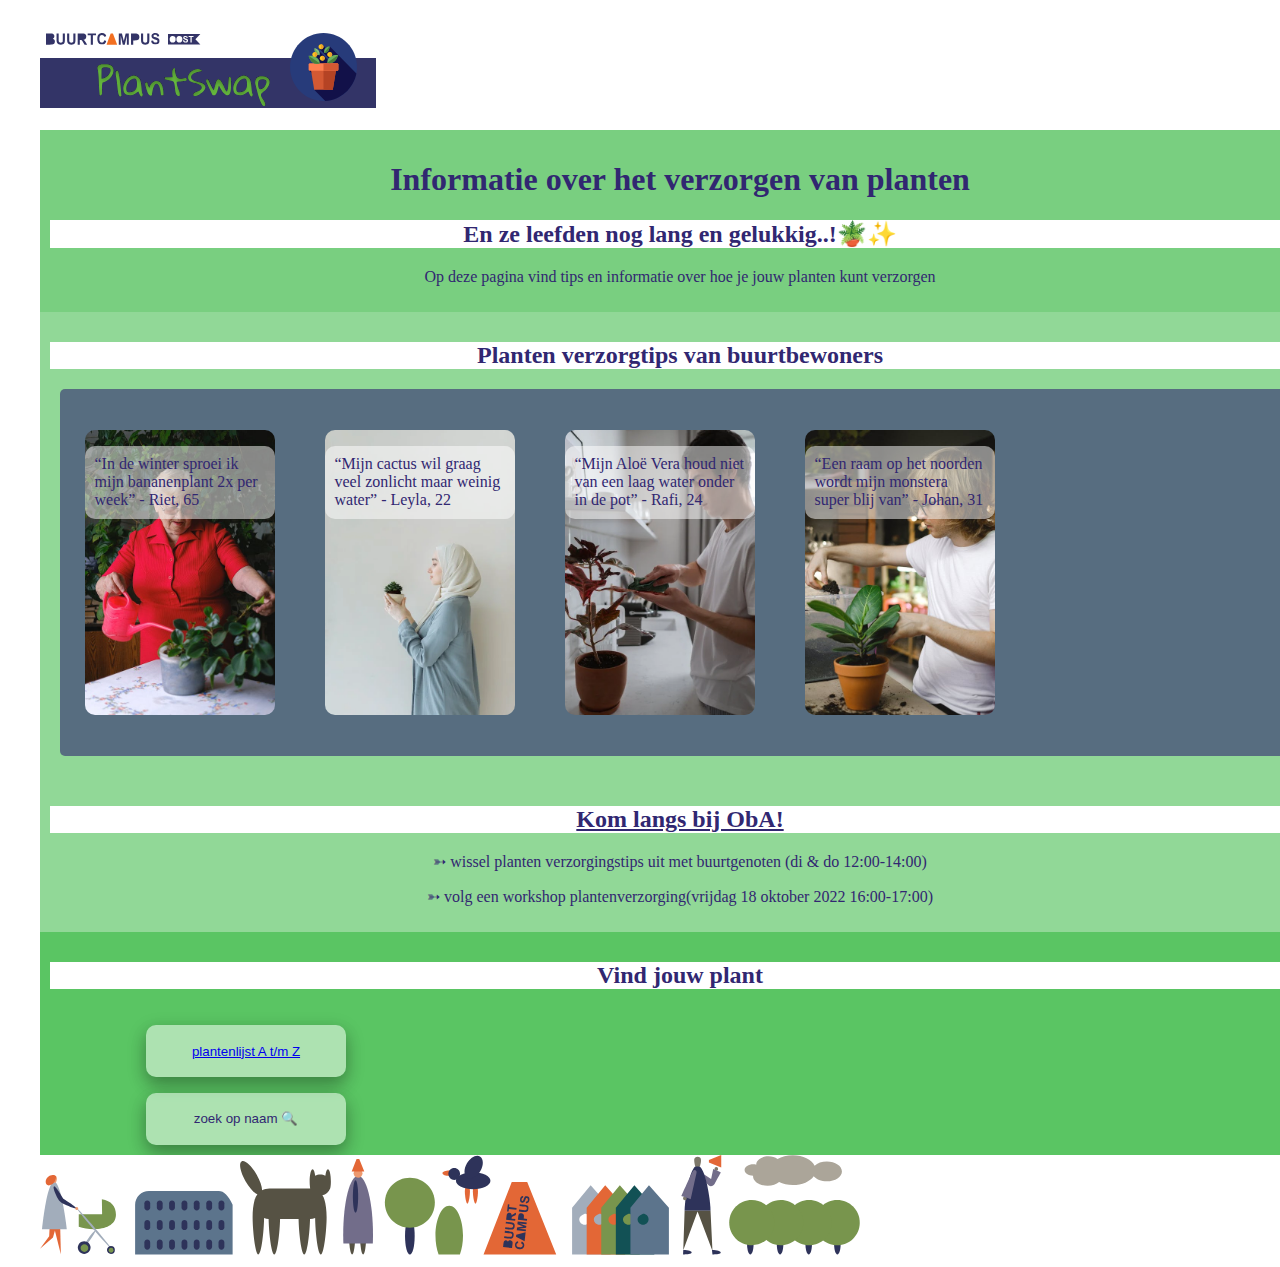
==== index.html @ 5240bc2b "copy from sprint 3 -> sprint 4" ====
<!DOCTYPE html>
<html lang="en">
  <head>
    <meta charset="utf-8" />
    <meta name="viewport" content="width=device-width" />
    <title>Project stekjesbieb (Buurtcampus Oost)</title>
    <link rel="stylesheet" href="styles/styles.css">
    <link rel="icon" type="image/x-icon" href="/assets/favicon.png">
  </head>

  <body>
    <body>
        <header> 
            <a href="index.html"><img  src="./assets/plantswap-buurtcampus-oost-logo.svg" alt="logo project plantswap van buurtcampus oost"></a>
            <!--in uiteindelijke versie nog een menu in header? -->
        </header>
   

        
    <main>
        <div class="main-header">
            <h1>Informatie over het verzorgen van planten</h1>
            <h2>En ze leefden nog lang en gelukkig..!🪴✨ </h2>
            <p> Op deze pagina vind tips en informatie over hoe je jouw planten kunt verzorgen</p>
        </div>
                
        <!-- carousel met buurtbewoner tip's -->
        <section class="box-buurtbewoners">
            <h2>Planten verzorgtips van buurtbewoners</h2> 
            <p></p>  
        
            <div class="carousel-tips-buurtbewoners">
                <ul class= "slides">
                    <li class="slides-item slide-1" id="slide-1">
                        <img id="buurtbewoner-foto-1" alt="buurtbewoner Riet geeft plant water" src="./assets/afbeeldingen-rechtenvrij/buurtbewoner-riet-plant-water.jpeg">
                        <p>“In de winter sproei ik mijn bananenplant 2x per week” - Riet, 65</p>
                        <a></a>
                    </li>
        
                        <li class="slides-item slide-2" id="slide-2">
                            <img alt="buurtbewoner Leyla mat haar plant in handen" src="./assets/afbeeldingen-rechtenvrij/buurtbewoner-leyla-plant.webp">
                            <p>“Mijn cactus wil graag veel zonlicht maar weinig water” - Leyla, 22</p>
                        </li>
        
                        <li class="slides-item slide-3" id="slide-3">
                            <img alt="" src="./assets/afbeeldingen-rechtenvrij/buurtbewoner-rafi-plant-verzorging.webp">
                            <p>“Mijn Aloë Vera houd niet van een laag water onder in de pot” - Rafi, 24</p>
                        </li>
        
                        <li class="slides-item slide-4" id="slide-4">
                            <img alt="" src="./assets/afbeeldingen-rechtenvrij/buurtbewoner-johan-plant-verpotten.jpeg">
                            <p>“Een raam op het noorden wordt mijn monstera super blij van” - Johan, 31</p>
                        </li>

                        
                    </ul>
            </div>
        </section>
       


        <!-- box "kom langs bij ObA"-->
        <div class="box-kom-langs-bij-oba">
            <div>
                <h2> Kom langs bij ObA!</h2>
                <p>➳ wissel planten verzorgingstips uit met buurtgenoten (di & do 12:00-14:00)</p>
                <p>➳ volg een workshop plantenverzorging(vrijdag 18 oktober 2022 16:00-17:00)</p>
            </div>
        </div>  
         

        <!-- box "vind jouw plant" -->
        <div class="box-vind-jouw-plant">
            <h2>Vind jouw plant</h2>
                <button type="button"><a href="plantenlijst-a-z.html"><p>plantenlijst A t/m Z</p></a></button>
                <button type="button"><p>zoek op naam 🔍</p></button>
        </div>

    </main>

    <footer>
        <div id="buurtcampus-footer">
            <!--social buttons?-->
            <img src="./assets/BuurtcampusFooter.svg" alt="buurtcampus footer">
        </div>
    </footer>


  </body>
</html>
---- styles/styles.css ----
/* BODY STYLING */
body{
width: 100%;
padding:1rem 2rem 0 2rem;
/*background-color: rgba(35, 178, 47, 0.5);*/
color: rgb(49, 39, 113);
}


/* HEADER STYLING */
header {
  display: grid;
  grid-template-columns: 2fr ;
  grid-template-rows: 1fr ;
  grid-template-areas:
  "logo-buurtcampus-plantswap main-navigatie-menu" 
}

header>img{
  max-width: 100%;
  height: auto;
  place-self: left;
  padding-left:5rem;
  grid-area: logo-buurtcampus-plantswap;
}

.header-nav{
  display: inline;
  place-self: right;
  list-style-type: none;
  grid-area: main-navigatie-menu;
}

/* MAIN STYLING */
main {
background-color: rgba(35, 178, 47, 0.5);
border:rgba(35, 178, 47, 0.5);
}

.main-header{
background-color: rgb(255, 255, 255); 
background-color: rgba(35, 178, 47, 0.214);
text-align: center;
padding: 10px;
}


h1{
  color: rgb(49, 39, 113);
  text-align: center;
 }

 


/* CAROUSEL "TIPS BUURTBEWONERS" STYLING */ 
.box-buurtbewoners {
  padding: 10px;
}

h2{
  text-align: center;
  background-color: rgb(255, 255, 255); 
  }

.carousel-tips-buurtbewoners {
  background-color:rgb(255, 255, 255, 0.5);
  border-radius: 5px;
  margin-left: 10px;
  margin-right: 10px;
  margin-top: 10px;
  margin-bottom: 10px;
  max-width: 100%;
  overflow: scroll;
  }

.slides {
  display: flex;
  flex-direction: row;
  list-style: none;
  padding-inline-start: 0;  
  width: 60rem; 
}

.slides-item {/* checken: welke info in .slides-item of .slides */
  display: grid;
  grid-template-rows: 1fr;
  grid-template-columns:1fr;
  grid-template-areas:
  "tip-foto-buurtbewoner";
  border-radius: 10px;
  margin: 10px;
  font-size: 1rem;   
  padding: 15px;
  text-align: left;
}

.slides-item p, .slides-item img{
  grid-area: tip-foto-buurtbewoner;
}

.slides-item p{
  background-color: rgba(255, 255, 255, 0.5);
  overflow: hidden;
  place-self: start center;
  border-radius: 10px;
  padding: 5%;
}

.slides-item img{
  border-radius: 10px;
  max-width: 100%;
  background-color: rgba(35, 178, 47, 0.214);
}



/* "KOM LANGS BIJ OBA" STYLING */ 
.box-kom-langs-bij-oba {
  padding: 10px;
  text-align: center;
}

.box-kom-langs-bij-oba h2{
text-decoration: underline;
}


/* "VIND JOUW PLANT" STYLING */ 
 .box-vind-jouw-plant {
    display: flex;
    flex-direction: column;
    gap: 1rem;
   /* align-items: center; */
    padding: 10px;
    background-color:rgba(35, 178, 47, 0.5);
    text-align: center;
    place-items:
  }

 .box-vind-jouw-plant button {
  border-radius: 10px;
  color: rgb(49, 39, 113);
  background-color:rgb(255, 255, 255, 0.5);
  box-shadow: 0 8px 16px 0 rgba(0,0,0,0.2), 0 6px 20px 0 rgba(0,0,0,0.19);
  border-style: none;
  padding: 5px 10px;
  text-align: center;
  transition-duration: 0.4s;
 }

.box-vind-jouw-plant button:hover {
  background-color: rgb(49, 39, 113); 
  box-shadow: 0 12px 16px 0 rgba(0,0,0,0.24), 0 17px 50px 0 rgba(0,0,0,0.19);
  color: white;
}




/* FOOTER STYLING*/
footer img {
  max-width: 100%;
  height: auto;
  align-self: center;
  background-color: rgb(255, 255, 255); 
}



/* MEDIA QUERIES BREAKPOINTS CAROUSEL */

@media screen and (min-width: 375px) {
  .carousel-tips-buurtbewoners {
    background-color: rgb(49, 39, 113, 0.8) /*tijdelijke kleur als voorbeeld*/
  }
}

@media screen and (min-width: 625px) {
  .carousel-tips-buurtbewoners {
    background-color: rgb(49, 39, 113, 0.6);/*tijdelijke kleur als voorbeeld*/
  }
}

/* MEDIA QUERIES BREAKPOINTS BUTTONS */

@media screen and (min-width: 400px) {
  .box-vind-jouw-plant button {
    display: flex;
    flex-direction: column;
    align-items: center;
    justify-content: center;
    margin-right:6rem;
    margin-left:6rem;
    max-width: 400px;
  }
}

@media screen and (min-width: 600px) {
  .box-vind-jouw-plant button {
    display: flex;
    flex-direction: row;
    justify-content: center;
    margin-right:6rem;
    margin-left:6rem;
    max-width: 400px;
  }
}

@media screen and (min-width: 625px) {
  .box-vind-jouw-plant button {
    display: flex;
    align-content: space-between;
    flex-direction: column;
    margin-right:6rem;
    margin-left:6rem;
    max-width: 200px;
  }
}
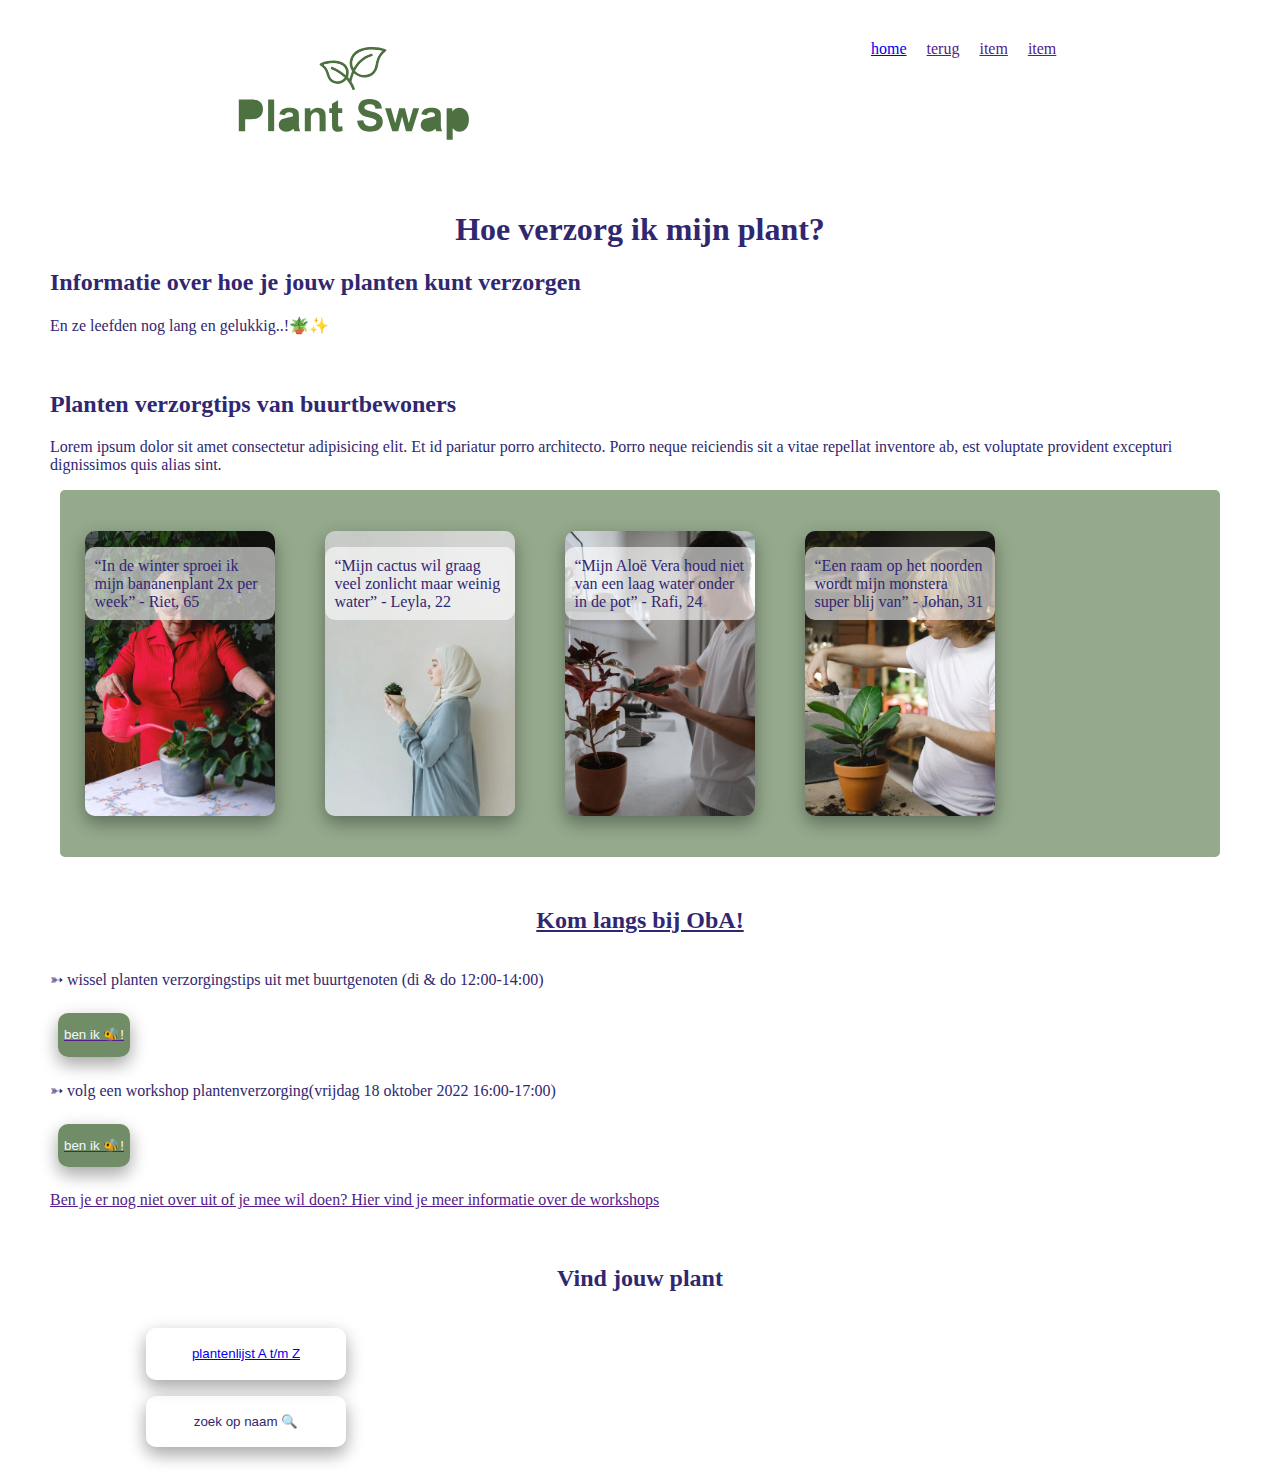
==== commit 81c68598: "added assets + update index.html" ====
--- a/index.html
+++ b/index.html
@@ -1,75 +1,104 @@
 <!DOCTYPE html>
 <html lang="en">
-  <head>
-    <meta charset="utf-8" />
-    <meta name="viewport" content="width=device-width" />
-    <title>Project stekjesbieb (Buurtcampus Oost)</title>
-    <link rel="stylesheet" href="styles/styles.css">
-    <link rel="icon" type="image/x-icon" href="/assets/favicon.png">
-  </head>
+    <head>
+        <meta charset="utf-8" />
+        <meta name="viewport" content="width=device-width" />
+        <title>Project stekjesbieb (Buurtcampus Oost)</title>
+        <link rel="stylesheet" href="styles/styles.css">
+        <link rel="icon" type="image/x-icon" href="./assets/logo-favicon/tijdelijkeFavicon.png">
+    </head>
 
-  <body>
+  
     <body>
+
+
         <header> 
-            <a href="index.html"><img  src="./assets/plantswap-buurtcampus-oost-logo.svg" alt="logo project plantswap van buurtcampus oost"></a>
-            <!--in uiteindelijke versie nog een menu in header? -->
+            <a href="index.html"><img src="./assets/PlantSwap-logo-green.svg" alt="Het Plant Swap logo"></a>
+            <nav class="main-navigation-menu">
+                <ul>
+                    <li><a href="index.html">home</a></li>
+                    <li><a href="">terug</a></li>
+                    <li><a href="">item</a></li>
+                    <li><a href="">item</a></li>
+                </ul>
+            </nav>
         </header>
-   
-
+       
         
     <main>
+
         <div class="main-header">
-            <h1>Informatie over het verzorgen van planten</h1>
-            <h2>En ze leefden nog lang en gelukkig..!🪴✨ </h2>
-            <p> Op deze pagina vind tips en informatie over hoe je jouw planten kunt verzorgen</p>
+            <h1>Hoe verzorg ik mijn plant?</h1>
+            <h2> Informatie over hoe je jouw planten kunt verzorgen</h2>
+            <p>En ze leefden nog lang en gelukkig..!🪴✨</p>
         </div>
                 
-        <!-- carousel met buurtbewoner tip's -->
+        <!-- ======== CAROUSEL "TIPS VAN BUURTBEWONERS" ======== -->
         <section class="box-buurtbewoners">
             <h2>Planten verzorgtips van buurtbewoners</h2> 
-            <p></p>  
+            <p>Lorem ipsum dolor sit amet consectetur adipisicing elit. Et id pariatur porro architecto. 
+                Porro neque reiciendis sit a vitae repellat inventore ab, est voluptate provident excepturi 
+                dignissimos quis alias sint.</p>  
         
             <div class="carousel-tips-buurtbewoners">
                 <ul class= "slides">
                     <li class="slides-item slide-1" id="slide-1">
                         <img id="buurtbewoner-foto-1" alt="buurtbewoner Riet geeft plant water" src="./assets/afbeeldingen-rechtenvrij/buurtbewoner-riet-plant-water.jpeg">
                         <p>“In de winter sproei ik mijn bananenplant 2x per week” - Riet, 65</p>
-                        <a></a>
+                        <a href=""></a>
                     </li>
         
-                        <li class="slides-item slide-2" id="slide-2">
-                            <img alt="buurtbewoner Leyla mat haar plant in handen" src="./assets/afbeeldingen-rechtenvrij/buurtbewoner-leyla-plant.webp">
-                            <p>“Mijn cactus wil graag veel zonlicht maar weinig water” - Leyla, 22</p>
-                        </li>
+                    <li class="slides-item slide-2" id="slide-2">
+                        <img alt="buurtbewoner Leyla mat haar plant in handen" src="./assets/afbeeldingen-rechtenvrij/buurtbewoner-leyla-plant.webp">
+                        <p>“Mijn cactus wil graag veel zonlicht maar weinig water” - Leyla, 22</p>
+                        <a href=""></a>
+                    </li>
         
-                        <li class="slides-item slide-3" id="slide-3">
-                            <img alt="" src="./assets/afbeeldingen-rechtenvrij/buurtbewoner-rafi-plant-verzorging.webp">
-                            <p>“Mijn Aloë Vera houd niet van een laag water onder in de pot” - Rafi, 24</p>
-                        </li>
+                    <li class="slides-item slide-3" id="slide-3">
+                        <img alt="" src="./assets/afbeeldingen-rechtenvrij/buurtbewoner-rafi-plant-verzorging.webp">
+                        <p>“Mijn Aloë Vera houd niet van een laag water onder in de pot” - Rafi, 24</p>
+                        <a href=""></a>
+                    </li>
         
-                        <li class="slides-item slide-4" id="slide-4">
-                            <img alt="" src="./assets/afbeeldingen-rechtenvrij/buurtbewoner-johan-plant-verpotten.jpeg">
-                            <p>“Een raam op het noorden wordt mijn monstera super blij van” - Johan, 31</p>
-                        </li>
-
-                        
-                    </ul>
+                    <li class="slides-item slide-4" id="slide-4">
+                        <img alt="" src="./assets/afbeeldingen-rechtenvrij/buurtbewoner-johan-plant-verpotten.jpeg">
+                        <p>“Een raam op het noorden wordt mijn monstera super blij van” - Johan, 31</p>
+                        <a href=""></a>
+                     </li>
+                </ul>
             </div>
         </section>
        
 
 
-        <!-- box "kom langs bij ObA"-->
-        <div class="box-kom-langs-bij-oba">
-            <div>
+        <!-- ======== BOX "VISIT OBA" ========-->
+        <div class="box-visit-oba">
+
                 <h2> Kom langs bij ObA!</h2>
-                <p>➳ wissel planten verzorgingstips uit met buurtgenoten (di & do 12:00-14:00)</p>
-                <p>➳ volg een workshop plantenverzorging(vrijdag 18 oktober 2022 16:00-17:00)</p>
+
+                <div class="workshop-1">
+                    <p>➳ wissel planten verzorgingstips uit met buurtgenoten (di & do 12:00-14:00)</p>
+                    <button class="aanmelden-workshop-1" type="button">
+                        <a href="">
+                            <p>ben ik 🐝!</p>
+                        </a>
+                    </button>
+                </div> 
+
+                <div class="workshop-2">
+                    <p>➳ volg een workshop plantenverzorging(vrijdag 18 oktober 2022 16:00-17:00)</p>
+                    <button class="aanmelden-workshop-2" type="button">
+                        <a href="">
+                            <p>ben ik 🐝!</p>
+                        </a>
+                    </button>
+                </div>
+                
+                <a href=""><p>Ben je er nog niet over uit of je mee wil doen? Hier vind je meer informatie over de workshops</p></a>
             </div>
         </div>  
          
-
-        <!-- box "vind jouw plant" -->
+        <!-- ======== BOX "VIND JOUW PLANT" ========-->
         <div class="box-vind-jouw-plant">
             <h2>Vind jouw plant</h2>
                 <button type="button"><a href="plantenlijst-a-z.html"><p>plantenlijst A t/m Z</p></a></button>
@@ -78,10 +107,15 @@
 
     </main>
 
+
+
+
+
+
+
     <footer>
-        <div id="buurtcampus-footer">
-            <!--social buttons?-->
-            <img src="./assets/BuurtcampusFooter.svg" alt="buurtcampus footer">
+        <div>
+            <img src="" alt="">
         </div>
     </footer>
 
--- a/styles/styles.css
+++ b/styles/styles.css
@@ -1,70 +1,65 @@
-/* BODY STYLING */
+/* ================ STYLING BODY ================ */
 body{
-width: 100%;
 padding:1rem 2rem 0 2rem;
-/*background-color: rgba(35, 178, 47, 0.5);*/
 color: rgb(49, 39, 113);
 }
 
-
-/* HEADER STYLING */
+/* ================ STYLING HEADER ================ */
 header {
-  display: grid;
-  grid-template-columns: 2fr ;
-  grid-template-rows: 1fr ;
-  grid-template-areas:
-  "logo-buurtcampus-plantswap main-navigatie-menu" 
-}
-
-header>img{
-  max-width: 100%;
+  display: flex;
+  justify-content:space-around;
+}
+
+header a img{
+  width: 300px; /*ff naar kijken*/
+  max-width:100%;
   height: auto;
-  place-self: left;
-  padding-left:5rem;
-  grid-area: logo-buurtcampus-plantswap;
-}
-
-.header-nav{
-  display: inline;
-  place-self: right;
-  list-style-type: none;
-  grid-area: main-navigatie-menu;
-}
-
-/* MAIN STYLING */
-main {
-background-color: rgba(35, 178, 47, 0.5);
-border:rgba(35, 178, 47, 0.5);
-}
-
+}
+
+/* breakpoint toevoegen hamboergoer menoe mobile versie?*/
+
+.main-navigation-menu ul {
+  display: flex;
+  justify-content:space-between;
+  list-style-type: none
+}
+
+.main-navigation-menu li {
+  display: flex;
+  margin-right: 20px;
+}
+
+
+/* -> underline menu item weg + huisstijl styling toevoegen!
+
+.main-navigation-menu ul li a {
+ a:link{}
+ a:visited{}
+ a:hover{}
+ a:active{} 
+} */
+
+
+
+
+/* ================ STYLING MAIN  ================*/
 .main-header{
-background-color: rgb(255, 255, 255); 
-background-color: rgba(35, 178, 47, 0.214);
-text-align: center;
 padding: 10px;
 }
 
-
 h1{
-  color: rgb(49, 39, 113);
   text-align: center;
- }
-
- 
-
-
-/* CAROUSEL "TIPS BUURTBEWONERS" STYLING */ 
+}
+
+
+
+/* ================ STYLING CAROUSEL "TIPS BUURTBEWONERS" ================ */ 
 .box-buurtbewoners {
   padding: 10px;
 }
 
-h2{
-  text-align: center;
-  background-color: rgb(255, 255, 255); 
-  }
 
 .carousel-tips-buurtbewoners {
-  background-color:rgb(255, 255, 255, 0.5);
   border-radius: 5px;
   margin-left: 10px;
   margin-right: 10px;
@@ -82,7 +77,7 @@
   width: 60rem; 
 }
 
-.slides-item {/* checken: welke info in .slides-item of .slides */
+.slides-item {
   display: grid;
   grid-template-rows: 1fr;
   grid-template-columns:1fr;
@@ -100,7 +95,7 @@
 }
 
 .slides-item p{
-  background-color: rgba(255, 255, 255, 0.5);
+  background-color: rgba(255, 255, 255, 0.6);
   overflow: hidden;
   place-self: start center;
   border-radius: 10px;
@@ -110,32 +105,53 @@
 .slides-item img{
   border-radius: 10px;
   max-width: 100%;
-  background-color: rgba(35, 178, 47, 0.214);
-}
-
-
-
-/* "KOM LANGS BIJ OBA" STYLING */ 
-.box-kom-langs-bij-oba {
+  box-shadow: 0 8px 16px 0 rgba(0,0,0,0.2), 0 6px 20px 0 rgba(0,0,0,0.19);
+}
+
+
+
+/* ================ STYLING "VISIT OBA" ================*/ 
+.box-visit-oba {
+  display: flex;
+  flex-direction: column;
   padding: 10px;
+}
+
+.box-visit-oba h2{
+text-decoration: underline;
+text-align: center;
+}
+
+.box-visit-oba button {
+  border-radius: 10px;
+  background-color: rgb(78, 113, 65, 0.8);
+  box-shadow: 0 8px 16px 0 rgba(0,0,0,0.2), 0 6px 20px 0 rgba(0,0,0,0.19);
+  border-style: none;
   text-align: center;
-}
-
-.box-kom-langs-bij-oba h2{
-text-decoration: underline;
-}
-
-
-/* "VIND JOUW PLANT" STYLING */ 
+  transition-duration: 0.4s;
+  margin: 0.5rem;
+}
+
+.workshop-1 .workshop-2 {
+margin: 1rem 1rem 1rem 1rem;
+padding: 0.5rem 1.5rem;
+
+}
+
+.box-visit-oba button p{
+  color:aliceblue;
+}
+
+
+
+
+/* ================ STYLING "VIND JOUW PLANT" ================ */ 
  .box-vind-jouw-plant {
     display: flex;
     flex-direction: column;
+    text-align: center;
     gap: 1rem;
-   /* align-items: center; */
     padding: 10px;
-    background-color:rgba(35, 178, 47, 0.5);
-    text-align: center;
-    place-items:
   }
 
  .box-vind-jouw-plant button {
@@ -159,30 +175,32 @@
 
 
 /* FOOTER STYLING*/
-footer img {
+/*footer img {
   max-width: 100%;
   height: auto;
   align-self: center;
   background-color: rgb(255, 255, 255); 
-}
-
-
-
-/* MEDIA QUERIES BREAKPOINTS CAROUSEL */
+} 
+-> dit gaat eruit? */
+
+
+/* ============ MEDIA QUERIES ================*/
+
+/* MEDIA QUERIES - BREAKPOINTS CAROUSEL */
 
 @media screen and (min-width: 375px) {
   .carousel-tips-buurtbewoners {
-    background-color: rgb(49, 39, 113, 0.8) /*tijdelijke kleur als voorbeeld*/
+    background-color: rgb(78, 113, 65, 0.8) /*tijdelijke kleur to check*/
   }
 }
 
 @media screen and (min-width: 625px) {
   .carousel-tips-buurtbewoners {
-    background-color: rgb(49, 39, 113, 0.6);/*tijdelijke kleur als voorbeeld*/
-  }
-}
-
-/* MEDIA QUERIES BREAKPOINTS BUTTONS */
+    background-color: rgb(78, 113, 65, 0.6);/*tijdelijke kleur to check*/
+  }
+}
+
+/* MEDIA QUERIES - BREAKPOINTS BUTTONS */
 
 @media screen and (min-width: 400px) {
   .box-vind-jouw-plant button {
@@ -218,6 +236,6 @@
   }
 }
 
-
-
-
+/* breakpoint maken voor buttons visit oba: 
+dat ze naast de tekst komen bij meer ruimte + meer tekst in button*/
+
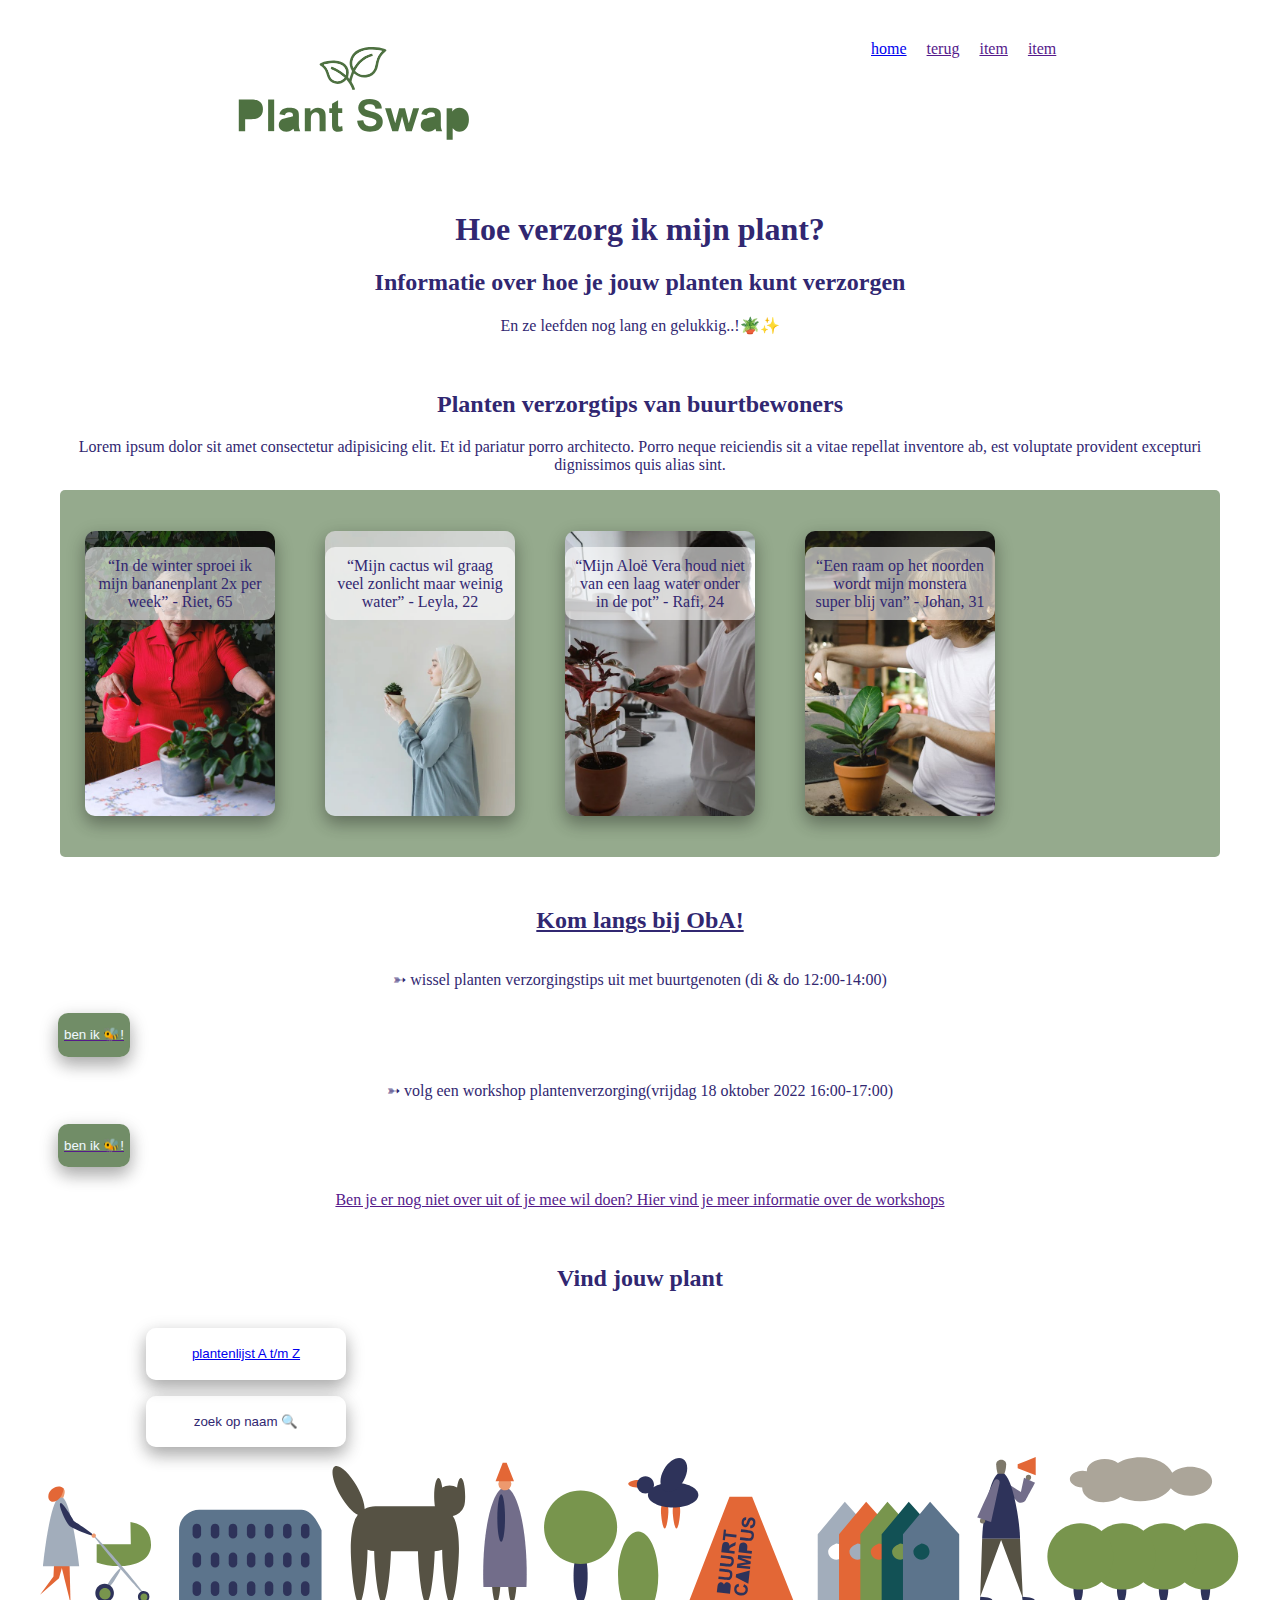
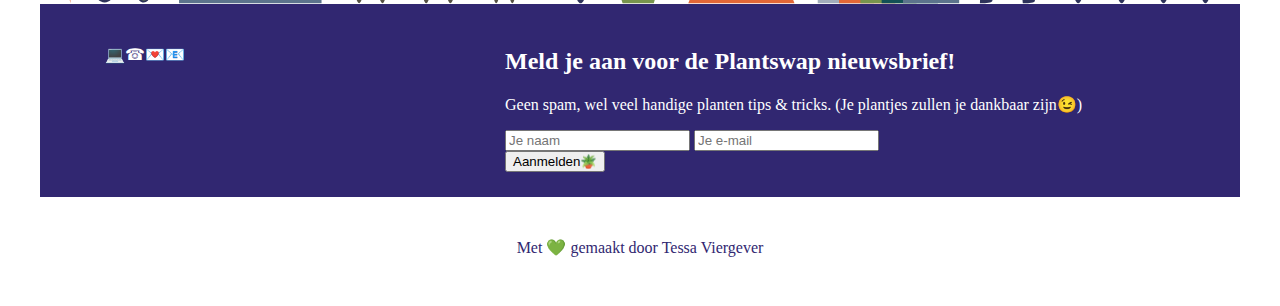
==== commit eb3cf791: "added assets + changes html/css" ====
--- a/index.html
+++ b/index.html
@@ -11,9 +11,8 @@
   
     <body>
 
-
         <header> 
-            <a href="index.html"><img src="./assets/PlantSwap-logo-green.svg" alt="Het Plant Swap logo"></a>
+            <a href="index.html"><img src="./assets/logo-favicon/PlantSwap-logo-green.svg" alt="Het Plant Swap logo"></a>
             <nav class="main-navigation-menu">
                 <ul>
                     <li><a href="index.html">home</a></li>
@@ -101,21 +100,39 @@
         <!-- ======== BOX "VIND JOUW PLANT" ========-->
         <div class="box-vind-jouw-plant">
             <h2>Vind jouw plant</h2>
-                <button type="button"><a href="plantenlijst-a-z.html"><p>plantenlijst A t/m Z</p></a></button>
-                <button type="button"><p>zoek op naam 🔍</p></button>
+            <button type="button"><a href="plantenlijst-a-z.html"><p>plantenlijst A t/m Z</p></a></button>
+            <button type="button"><p>zoek op naam 🔍</p></button>
         </div>
 
     </main>
 
 
+    <footer>
+        <div class="footer-top">
+            <img src="./assets/footer/BuurtcampusFooter.svg" alt="buurtcampus footer">
+        </div>
+        <div class="footer-middle">
+            <ul>
+                <li><a href=""></a>💻</li>
+                <li><a href=""></a>☎</li>
+                <li><a href=""></a>💌</li>
+                <li><a href=""></a>📧</li>
+            </ul>
 
 
+            <form class="newsletter-form">
+                <h2>Meld je aan voor de Plantswap nieuwsbrief!</h2>
+                <p>Geen spam, wel veel handige planten tips & tricks. (Je plantjes zullen je dankbaar zijn😉)</p>
+                <div class="info">
+                  <input type="text" placeholder="Je naam">
+                  <input type="email" placeholder="Je e-mail">
+                </div>
+                <input type="submit" value="Aanmelden🪴">
+            </form>
+        </div>
 
-
-
-    <footer>
-        <div>
-            <img src="" alt="">
+        <div class="footer-bottom">
+            <p>Met 💚 gemaakt door Tessa Viergever</p>
         </div>
     </footer>
 
--- a/styles/styles.css
+++ b/styles/styles.css
@@ -1,3 +1,21 @@
+* h1, h2, p {
+  text-align: center;
+}
+
+/* Custom properties: uitzoeken hoe het werkt en ik het kan implementeren (deeltaak)
+- kleur thema (dark modus)
+- h1/h2 etc styling
+- box shadow?
+
+:root {
+  --color: rgb(49, 39, 113);
+}
+
+body {
+  color: var(--main-color);
+}*/
+
+
 /* ================ STYLING BODY ================ */
 body{
 padding:1rem 2rem 0 2rem;
@@ -21,7 +39,7 @@
 .main-navigation-menu ul {
   display: flex;
   justify-content:space-between;
-  list-style-type: none
+  list-style-type: none;
 }
 
 .main-navigation-menu li {
@@ -38,8 +56,6 @@
  a:hover{}
  a:active{} 
 } */
-
-
 
 
 /* ================ STYLING MAIN  ================*/
@@ -174,14 +190,80 @@
 
 
 
-/* FOOTER STYLING*/
-/*footer img {
+/* ================ FOOTER STYLING ================*/
+
+
+footer img {
+  display: flex;
+  justify-content: center;
+  align-items: center;
   max-width: 100%;
   height: auto;
-  align-self: center;
-  background-color: rgb(255, 255, 255); 
+  width: 1200px;
 } 
--> dit gaat eruit? */
+
+.footer-middle {
+  background-color:rgb(49, 39, 113);
+  color: white;
+  padding: 25px 25px 25px 25px;
+}
+
+.footer-middle ul {
+  list-style-type: none;
+  display: flex;
+}
+
+
+.footer-bottom {
+ display: flex; 
+ justify-content: center;
+ padding: 25px 25px 25px 25px;
+ 
+}
+
+/* voor mobiel deze onder socials footer-bottom*/
+.newsletter-form {
+  max-width:fit-content;
+  overflow:hidden;
+}
+
+.newsletter-form h2 {
+  text-align: left;
+}
+
+@media screen and (max-width: 300px) {
+  .footer-middle {
+    display: flex;
+    flex-direction:column;
+  }
+}
+
+@media screen and (min-width: 500px) {
+  .footer-middle {
+    display: flex;
+  }
+}
+
+@media screen and (min-width: 500px) {
+  .newsletter-form {
+    padding-left: 10rem;
+  }
+}
+
+@media screen and (min-width: 876px) {
+  .newsletter-form {
+    padding-left: 20rem;
+  }
+}
+
+@media screen and (min-width: 500px) {
+  .footer-top img {
+    display: flex;
+    align-items: center;
+    justify-content: center;
+    
+  }
+}
 
 
 /* ============ MEDIA QUERIES ================*/
